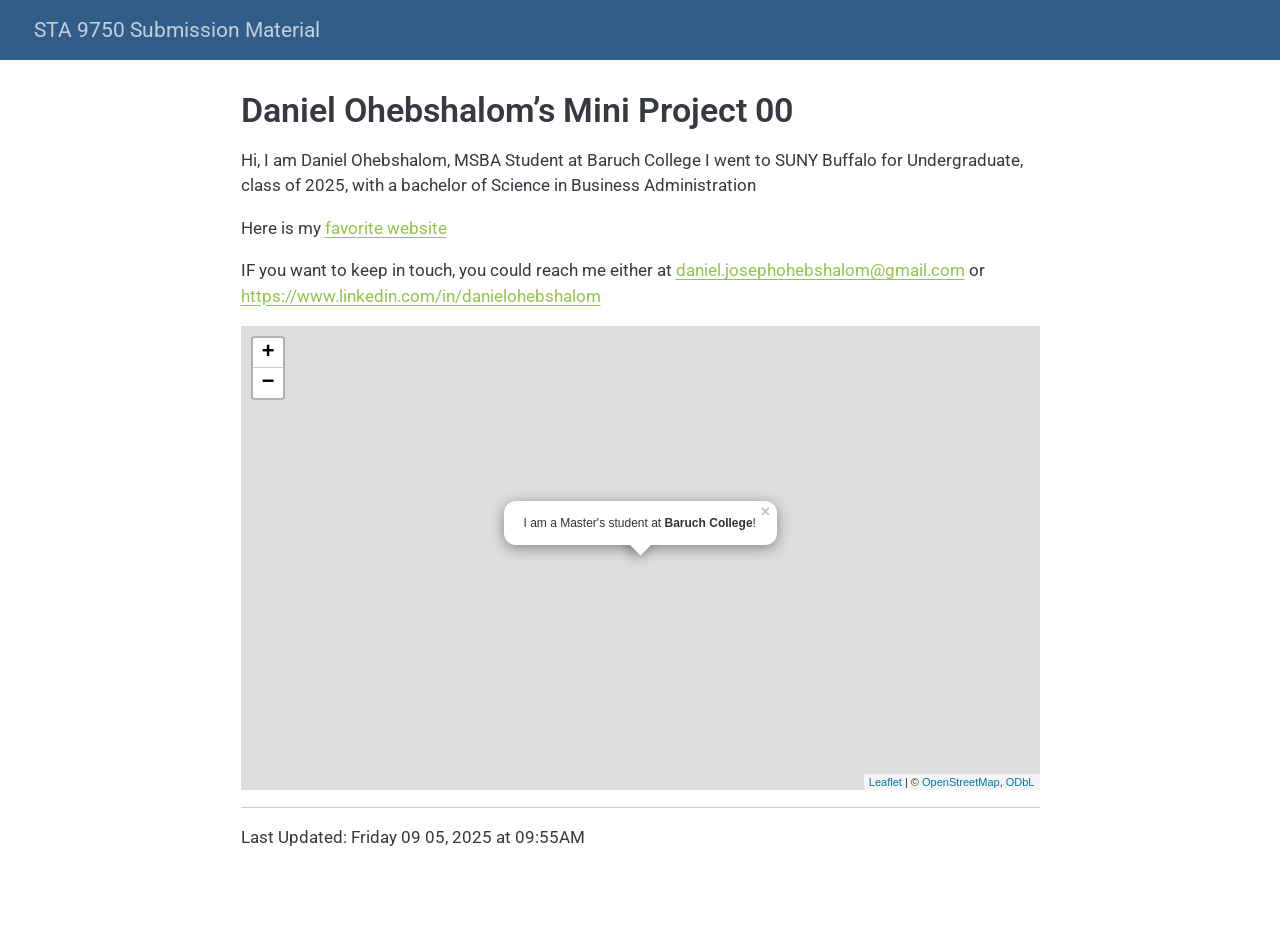
==== docs/index.html @ 5efff6d3 "website push" ====
<!DOCTYPE html>
<html xmlns="http://www.w3.org/1999/xhtml" lang="en" xml:lang="en"><head>

<meta charset="utf-8">
<meta name="generator" content="quarto-1.8.22">

<meta name="viewport" content="width=device-width, initial-scale=1.0, user-scalable=yes">


<title>Daniel Ohebshalom’s Mini Project 00 – STA 9750 Submission Material</title>
<style>
code{white-space: pre-wrap;}
span.smallcaps{font-variant: small-caps;}
div.columns{display: flex; gap: min(4vw, 1.5em);}
div.column{flex: auto; overflow-x: auto;}
div.hanging-indent{margin-left: 1.5em; text-indent: -1.5em;}
ul.task-list{list-style: none;}
ul.task-list li input[type="checkbox"] {
  width: 0.8em;
  margin: 0 0.8em 0.2em -1em; /* quarto-specific, see https://github.com/quarto-dev/quarto-cli/issues/4556 */ 
  vertical-align: middle;
}
</style>


<script src="site_libs/quarto-nav/quarto-nav.js"></script>
<script src="site_libs/quarto-nav/headroom.min.js"></script>
<script src="site_libs/clipboard/clipboard.min.js"></script>
<script src="site_libs/quarto-search/autocomplete.umd.js"></script>
<script src="site_libs/quarto-search/fuse.min.js"></script>
<script src="site_libs/quarto-search/quarto-search.js"></script>
<meta name="quarto:offset" content="./">
<script src="site_libs/quarto-html/quarto.js" type="module"></script>
<script src="site_libs/quarto-html/tabsets/tabsets.js" type="module"></script>
<script src="site_libs/quarto-html/axe/axe-check.js" type="module"></script>
<script src="site_libs/quarto-html/popper.min.js"></script>
<script src="site_libs/quarto-html/tippy.umd.min.js"></script>
<script src="site_libs/quarto-html/anchor.min.js"></script>
<link href="site_libs/quarto-html/tippy.css" rel="stylesheet">
<link href="site_libs/quarto-html/quarto-syntax-highlighting-cd7454b418030687c631a6a7286fbe16.css" rel="stylesheet" id="quarto-text-highlighting-styles">
<script src="site_libs/bootstrap/bootstrap.min.js"></script>
<link href="site_libs/bootstrap/bootstrap-icons.css" rel="stylesheet">
<link href="site_libs/bootstrap/bootstrap-339e78669bd22224b7cb5e9437fe940b.min.css" rel="stylesheet" append-hash="true" id="quarto-bootstrap" data-mode="light">
<script id="quarto-search-options" type="application/json">{
  "location": "navbar",
  "copy-button": false,
  "collapse-after": 3,
  "panel-placement": "end",
  "type": "overlay",
  "limit": 50,
  "keyboard-shortcut": [
    "f",
    "/",
    "s"
  ],
  "show-item-context": false,
  "language": {
    "search-no-results-text": "No results",
    "search-matching-documents-text": "matching documents",
    "search-copy-link-title": "Copy link to search",
    "search-hide-matches-text": "Hide additional matches",
    "search-more-match-text": "more match in this document",
    "search-more-matches-text": "more matches in this document",
    "search-clear-button-title": "Clear",
    "search-text-placeholder": "",
    "search-detached-cancel-button-title": "Cancel",
    "search-submit-button-title": "Submit",
    "search-label": "Search"
  }
}</script>
<link href="site_libs/htmltools-fill-0.5.8.1/fill.css" rel="stylesheet">
<script src="site_libs/htmlwidgets-1.6.4/htmlwidgets.js"></script>
<script src="site_libs/jquery-3.6.0/jquery-3.6.0.min.js"></script>
<link href="site_libs/leaflet-1.3.1/leaflet.css" rel="stylesheet">
<script src="site_libs/leaflet-1.3.1/leaflet.js"></script>
<link href="site_libs/leafletfix-1.0.0/leafletfix.css" rel="stylesheet">
<script src="site_libs/proj4-2.6.2/proj4.min.js"></script>
<script src="site_libs/Proj4Leaflet-1.0.1/proj4leaflet.js"></script>
<link href="site_libs/rstudio_leaflet-1.3.1/rstudio_leaflet.css" rel="stylesheet">
<script src="site_libs/leaflet-binding-2.2.2/leaflet.js"></script>


</head>

<body class="nav-fixed fullcontent quarto-light">

<div id="quarto-search-results"></div>
  <header id="quarto-header" class="headroom fixed-top">
    <nav class="navbar navbar-expand-lg " data-bs-theme="dark">
      <div class="navbar-container container-fluid">
      <div class="navbar-brand-container mx-auto">
    <a href="./index.html" class="navbar-brand navbar-brand-logo">
    </a>
    <a class="navbar-brand" href="./index.html">
    <span class="navbar-title">STA 9750 Submission Material</span>
    </a>
  </div>
        <div class="quarto-navbar-tools tools-end">
</div>
      </div> <!-- /container-fluid -->
    </nav>
</header>
<!-- content -->
<div id="quarto-content" class="quarto-container page-columns page-rows-contents page-layout-article page-navbar">
<!-- sidebar -->
<!-- margin-sidebar -->
    
<!-- main -->
<main class="content" id="quarto-document-content">

<header id="title-block-header" class="quarto-title-block default">
<div class="quarto-title">
<h1 class="title">Daniel Ohebshalom’s Mini Project 00</h1>
</div>



<div class="quarto-title-meta">

    
  
    
  </div>
  


</header>


<p>Hi, I am Daniel Ohebshalom, MSBA Student at Baruch College I went to SUNY Buffalo for Undergraduate, class of 2025, with a bachelor of Science in Business Administration</p>
<p>Here is my <a href="https://www.espn.com">favorite website</a></p>
<p>IF you want to keep in touch, you could reach me either at <a href="mailto:daniel.josephohebshalom@gmail.com" class="email">daniel.josephohebshalom@gmail.com</a> or <a href="https://www.linkedin.com/in/danielohebshalom" class="uri">https://www.linkedin.com/in/danielohebshalom</a></p>
<div class="cell">
<div class="cell-output-display">
<div class="leaflet html-widget html-fill-item" id="htmlwidget-faf50ca85774f07d835c" style="width:100%;height:464px;"></div>
<script type="application/json" data-for="htmlwidget-faf50ca85774f07d835c">{"x":{"options":{"crs":{"crsClass":"L.CRS.EPSG3857","code":null,"proj4def":null,"projectedBounds":null,"options":{}}},"calls":[{"method":"addTiles","args":["https://{s}.tile.openstreetmap.org/{z}/{x}/{y}.png",null,null,{"minZoom":0,"maxZoom":18,"tileSize":256,"subdomains":"abc","errorTileUrl":"","tms":false,"noWrap":false,"zoomOffset":0,"zoomReverse":false,"opacity":1,"zIndex":1,"detectRetina":false,"attribution":"&copy; <a href=\"https://openstreetmap.org/copyright/\">OpenStreetMap<\/a>,  <a href=\"https://opendatacommons.org/licenses/odbl/\">ODbL<\/a>"}]},{"method":"addPopups","args":[40.75028,-73.98333,"I am a Master's student at <b>Baruch College<\/b>!",null,null,{"maxWidth":300,"minWidth":50,"autoPan":true,"keepInView":false,"closeButton":true,"className":""}]}],"setView":[[40.75028,-73.98333],17,[]],"limits":{"lat":[40.75028,40.75028],"lng":[-73.98333,-73.98333]}},"evals":[],"jsHooks":[]}</script>
</div>
</div>
<hr>
<p>Last Updated: Friday 09 05, 2025 at 09:55AM</p>



</main> <!-- /main -->
<script id="quarto-html-after-body" type="application/javascript">
  window.document.addEventListener("DOMContentLoaded", function (event) {
    const icon = "";
    const anchorJS = new window.AnchorJS();
    anchorJS.options = {
      placement: 'right',
      icon: icon
    };
    anchorJS.add('.anchored');
    const isCodeAnnotation = (el) => {
      for (const clz of el.classList) {
        if (clz.startsWith('code-annotation-')) {                     
          return true;
        }
      }
      return false;
    }
    const onCopySuccess = function(e) {
      // button target
      const button = e.trigger;
      // don't keep focus
      button.blur();
      // flash "checked"
      button.classList.add('code-copy-button-checked');
      var currentTitle = button.getAttribute("title");
      button.setAttribute("title", "Copied!");
      let tooltip;
      if (window.bootstrap) {
        button.setAttribute("data-bs-toggle", "tooltip");
        button.setAttribute("data-bs-placement", "left");
        button.setAttribute("data-bs-title", "Copied!");
        tooltip = new bootstrap.Tooltip(button, 
          { trigger: "manual", 
            customClass: "code-copy-button-tooltip",
            offset: [0, -8]});
        tooltip.show();    
      }
      setTimeout(function() {
        if (tooltip) {
          tooltip.hide();
          button.removeAttribute("data-bs-title");
          button.removeAttribute("data-bs-toggle");
          button.removeAttribute("data-bs-placement");
        }
        button.setAttribute("title", currentTitle);
        button.classList.remove('code-copy-button-checked');
      }, 1000);
      // clear code selection
      e.clearSelection();
    }
    const getTextToCopy = function(trigger) {
        const codeEl = trigger.previousElementSibling.cloneNode(true);
        for (const childEl of codeEl.children) {
          if (isCodeAnnotation(childEl)) {
            childEl.remove();
          }
        }
        return codeEl.innerText;
    }
    const clipboard = new window.ClipboardJS('.code-copy-button:not([data-in-quarto-modal])', {
      text: getTextToCopy
    });
    clipboard.on('success', onCopySuccess);
    if (window.document.getElementById('quarto-embedded-source-code-modal')) {
      const clipboardModal = new window.ClipboardJS('.code-copy-button[data-in-quarto-modal]', {
        text: getTextToCopy,
        container: window.document.getElementById('quarto-embedded-source-code-modal')
      });
      clipboardModal.on('success', onCopySuccess);
    }
      var localhostRegex = new RegExp(/^(?:http|https):\/\/localhost\:?[0-9]*\//);
      var mailtoRegex = new RegExp(/^mailto:/);
        var filterRegex = new RegExp("https:\/\/oheb\.github\.io\/STA9750-2025-FALL\/");
      var isInternal = (href) => {
          return filterRegex.test(href) || localhostRegex.test(href) || mailtoRegex.test(href);
      }
      // Inspect non-navigation links and adorn them if external
     var links = window.document.querySelectorAll('a[href]:not(.nav-link):not(.navbar-brand):not(.toc-action):not(.sidebar-link):not(.sidebar-item-toggle):not(.pagination-link):not(.no-external):not([aria-hidden]):not(.dropdown-item):not(.quarto-navigation-tool):not(.about-link)');
      for (var i=0; i<links.length; i++) {
        const link = links[i];
        if (!isInternal(link.href)) {
          // undo the damage that might have been done by quarto-nav.js in the case of
          // links that we want to consider external
          if (link.dataset.originalHref !== undefined) {
            link.href = link.dataset.originalHref;
          }
        }
      }
    function tippyHover(el, contentFn, onTriggerFn, onUntriggerFn) {
      const config = {
        allowHTML: true,
        maxWidth: 500,
        delay: 100,
        arrow: false,
        appendTo: function(el) {
            return el.parentElement;
        },
        interactive: true,
        interactiveBorder: 10,
        theme: 'quarto',
        placement: 'bottom-start',
      };
      if (contentFn) {
        config.content = contentFn;
      }
      if (onTriggerFn) {
        config.onTrigger = onTriggerFn;
      }
      if (onUntriggerFn) {
        config.onUntrigger = onUntriggerFn;
      }
      window.tippy(el, config); 
    }
    const noterefs = window.document.querySelectorAll('a[role="doc-noteref"]');
    for (var i=0; i<noterefs.length; i++) {
      const ref = noterefs[i];
      tippyHover(ref, function() {
        // use id or data attribute instead here
        let href = ref.getAttribute('data-footnote-href') || ref.getAttribute('href');
        try { href = new URL(href).hash; } catch {}
        const id = href.replace(/^#\/?/, "");
        const note = window.document.getElementById(id);
        if (note) {
          return note.innerHTML;
        } else {
          return "";
        }
      });
    }
    const xrefs = window.document.querySelectorAll('a.quarto-xref');
    const processXRef = (id, note) => {
      // Strip column container classes
      const stripColumnClz = (el) => {
        el.classList.remove("page-full", "page-columns");
        if (el.children) {
          for (const child of el.children) {
            stripColumnClz(child);
          }
        }
      }
      stripColumnClz(note)
      if (id === null || id.startsWith('sec-')) {
        // Special case sections, only their first couple elements
        const container = document.createElement("div");
        if (note.children && note.children.length > 2) {
          container.appendChild(note.children[0].cloneNode(true));
          for (let i = 1; i < note.children.length; i++) {
            const child = note.children[i];
            if (child.tagName === "P" && child.innerText === "") {
              continue;
            } else {
              container.appendChild(child.cloneNode(true));
              break;
            }
          }
          if (window.Quarto?.typesetMath) {
            window.Quarto.typesetMath(container);
          }
          return container.innerHTML
        } else {
          if (window.Quarto?.typesetMath) {
            window.Quarto.typesetMath(note);
          }
          return note.innerHTML;
        }
      } else {
        // Remove any anchor links if they are present
        const anchorLink = note.querySelector('a.anchorjs-link');
        if (anchorLink) {
          anchorLink.remove();
        }
        if (window.Quarto?.typesetMath) {
          window.Quarto.typesetMath(note);
        }
        if (note.classList.contains("callout")) {
          return note.outerHTML;
        } else {
          return note.innerHTML;
        }
      }
    }
    for (var i=0; i<xrefs.length; i++) {
      const xref = xrefs[i];
      tippyHover(xref, undefined, function(instance) {
        instance.disable();
        let url = xref.getAttribute('href');
        let hash = undefined; 
        if (url.startsWith('#')) {
          hash = url;
        } else {
          try { hash = new URL(url).hash; } catch {}
        }
        if (hash) {
          const id = hash.replace(/^#\/?/, "");
          const note = window.document.getElementById(id);
          if (note !== null) {
            try {
              const html = processXRef(id, note.cloneNode(true));
              instance.setContent(html);
            } finally {
              instance.enable();
              instance.show();
            }
          } else {
            // See if we can fetch this
            fetch(url.split('#')[0])
            .then(res => res.text())
            .then(html => {
              const parser = new DOMParser();
              const htmlDoc = parser.parseFromString(html, "text/html");
              const note = htmlDoc.getElementById(id);
              if (note !== null) {
                const html = processXRef(id, note);
                instance.setContent(html);
              } 
            }).finally(() => {
              instance.enable();
              instance.show();
            });
          }
        } else {
          // See if we can fetch a full url (with no hash to target)
          // This is a special case and we should probably do some content thinning / targeting
          fetch(url)
          .then(res => res.text())
          .then(html => {
            const parser = new DOMParser();
            const htmlDoc = parser.parseFromString(html, "text/html");
            const note = htmlDoc.querySelector('main.content');
            if (note !== null) {
              // This should only happen for chapter cross references
              // (since there is no id in the URL)
              // remove the first header
              if (note.children.length > 0 && note.children[0].tagName === "HEADER") {
                note.children[0].remove();
              }
              const html = processXRef(null, note);
              instance.setContent(html);
            } 
          }).finally(() => {
            instance.enable();
            instance.show();
          });
        }
      }, function(instance) {
      });
    }
        let selectedAnnoteEl;
        const selectorForAnnotation = ( cell, annotation) => {
          let cellAttr = 'data-code-cell="' + cell + '"';
          let lineAttr = 'data-code-annotation="' +  annotation + '"';
          const selector = 'span[' + cellAttr + '][' + lineAttr + ']';
          return selector;
        }
        const selectCodeLines = (annoteEl) => {
          const doc = window.document;
          const targetCell = annoteEl.getAttribute("data-target-cell");
          const targetAnnotation = annoteEl.getAttribute("data-target-annotation");
          const annoteSpan = window.document.querySelector(selectorForAnnotation(targetCell, targetAnnotation));
          const lines = annoteSpan.getAttribute("data-code-lines").split(",");
          const lineIds = lines.map((line) => {
            return targetCell + "-" + line;
          })
          let top = null;
          let height = null;
          let parent = null;
          if (lineIds.length > 0) {
              //compute the position of the single el (top and bottom and make a div)
              const el = window.document.getElementById(lineIds[0]);
              top = el.offsetTop;
              height = el.offsetHeight;
              parent = el.parentElement.parentElement;
            if (lineIds.length > 1) {
              const lastEl = window.document.getElementById(lineIds[lineIds.length - 1]);
              const bottom = lastEl.offsetTop + lastEl.offsetHeight;
              height = bottom - top;
            }
            if (top !== null && height !== null && parent !== null) {
              // cook up a div (if necessary) and position it 
              let div = window.document.getElementById("code-annotation-line-highlight");
              if (div === null) {
                div = window.document.createElement("div");
                div.setAttribute("id", "code-annotation-line-highlight");
                div.style.position = 'absolute';
                parent.appendChild(div);
              }
              div.style.top = top - 2 + "px";
              div.style.height = height + 4 + "px";
              div.style.left = 0;
              let gutterDiv = window.document.getElementById("code-annotation-line-highlight-gutter");
              if (gutterDiv === null) {
                gutterDiv = window.document.createElement("div");
                gutterDiv.setAttribute("id", "code-annotation-line-highlight-gutter");
                gutterDiv.style.position = 'absolute';
                const codeCell = window.document.getElementById(targetCell);
                const gutter = codeCell.querySelector('.code-annotation-gutter');
                gutter.appendChild(gutterDiv);
              }
              gutterDiv.style.top = top - 2 + "px";
              gutterDiv.style.height = height + 4 + "px";
            }
            selectedAnnoteEl = annoteEl;
          }
        };
        const unselectCodeLines = () => {
          const elementsIds = ["code-annotation-line-highlight", "code-annotation-line-highlight-gutter"];
          elementsIds.forEach((elId) => {
            const div = window.document.getElementById(elId);
            if (div) {
              div.remove();
            }
          });
          selectedAnnoteEl = undefined;
        };
          // Handle positioning of the toggle
      window.addEventListener(
        "resize",
        throttle(() => {
          elRect = undefined;
          if (selectedAnnoteEl) {
            selectCodeLines(selectedAnnoteEl);
          }
        }, 10)
      );
      function throttle(fn, ms) {
      let throttle = false;
      let timer;
        return (...args) => {
          if(!throttle) { // first call gets through
              fn.apply(this, args);
              throttle = true;
          } else { // all the others get throttled
              if(timer) clearTimeout(timer); // cancel #2
              timer = setTimeout(() => {
                fn.apply(this, args);
                timer = throttle = false;
              }, ms);
          }
        };
      }
        // Attach click handler to the DT
        const annoteDls = window.document.querySelectorAll('dt[data-target-cell]');
        for (const annoteDlNode of annoteDls) {
          annoteDlNode.addEventListener('click', (event) => {
            const clickedEl = event.target;
            if (clickedEl !== selectedAnnoteEl) {
              unselectCodeLines();
              const activeEl = window.document.querySelector('dt[data-target-cell].code-annotation-active');
              if (activeEl) {
                activeEl.classList.remove('code-annotation-active');
              }
              selectCodeLines(clickedEl);
              clickedEl.classList.add('code-annotation-active');
            } else {
              // Unselect the line
              unselectCodeLines();
              clickedEl.classList.remove('code-annotation-active');
            }
          });
        }
    const findCites = (el) => {
      const parentEl = el.parentElement;
      if (parentEl) {
        const cites = parentEl.dataset.cites;
        if (cites) {
          return {
            el,
            cites: cites.split(' ')
          };
        } else {
          return findCites(el.parentElement)
        }
      } else {
        return undefined;
      }
    };
    var bibliorefs = window.document.querySelectorAll('a[role="doc-biblioref"]');
    for (var i=0; i<bibliorefs.length; i++) {
      const ref = bibliorefs[i];
      const citeInfo = findCites(ref);
      if (citeInfo) {
        tippyHover(citeInfo.el, function() {
          var popup = window.document.createElement('div');
          citeInfo.cites.forEach(function(cite) {
            var citeDiv = window.document.createElement('div');
            citeDiv.classList.add('hanging-indent');
            citeDiv.classList.add('csl-entry');
            var biblioDiv = window.document.getElementById('ref-' + cite);
            if (biblioDiv) {
              citeDiv.innerHTML = biblioDiv.innerHTML;
            }
            popup.appendChild(citeDiv);
          });
          return popup.innerHTML;
        });
      }
    }
  });
  </script>
</div> <!-- /content -->




</body></html>
---- docs/site_libs/quarto-html/tippy.css ----
.tippy-box[data-animation=fade][data-state=hidden]{opacity:0}[data-tippy-root]{max-width:calc(100vw - 10px)}.tippy-box{position:relative;background-color:#333;color:#fff;border-radius:4px;font-size:14px;line-height:1.4;white-space:normal;outline:0;transition-property:transform,visibility,opacity}.tippy-box[data-placement^=top]>.tippy-arrow{bottom:0}.tippy-box[data-placement^=top]>.tippy-arrow:before{bottom:-7px;left:0;border-width:8px 8px 0;border-top-color:initial;transform-origin:center top}.tippy-box[data-placement^=bottom]>.tippy-arrow{top:0}.tippy-box[data-placement^=bottom]>.tippy-arrow:before{top:-7px;left:0;border-width:0 8px 8px;border-bottom-color:initial;transform-origin:center bottom}.tippy-box[data-placement^=left]>.tippy-arrow{right:0}.tippy-box[data-placement^=left]>.tippy-arrow:before{border-width:8px 0 8px 8px;border-left-color:initial;right:-7px;transform-origin:center left}.tippy-box[data-placement^=right]>.tippy-arrow{left:0}.tippy-box[data-placement^=right]>.tippy-arrow:before{left:-7px;border-width:8px 8px 8px 0;border-right-color:initial;transform-origin:center right}.tippy-box[data-inertia][data-state=visible]{transition-timing-function:cubic-bezier(.54,1.5,.38,1.11)}.tippy-arrow{width:16px;height:16px;color:#333}.tippy-arrow:before{content:"";position:absolute;border-color:transparent;border-style:solid}.tippy-content{position:relative;padding:5px 9px;z-index:1}
---- docs/site_libs/quarto-html/quarto-syntax-highlighting-cd7454b418030687c631a6a7286fbe16.css ----
/* quarto syntax highlight colors */
:root {
  --quarto-hl-ot-color: #003B4F;
  --quarto-hl-at-color: #657422;
  --quarto-hl-ss-color: #20794D;
  --quarto-hl-an-color: #5E5E5E;
  --quarto-hl-fu-color: #4758AB;
  --quarto-hl-st-color: #20794D;
  --quarto-hl-cf-color: #003B4F;
  --quarto-hl-op-color: #5E5E5E;
  --quarto-hl-er-color: #AD0000;
  --quarto-hl-bn-color: #AD0000;
  --quarto-hl-al-color: #AD0000;
  --quarto-hl-va-color: #111111;
  --quarto-hl-bu-color: inherit;
  --quarto-hl-ex-color: inherit;
  --quarto-hl-pp-color: #AD0000;
  --quarto-hl-in-color: #5E5E5E;
  --quarto-hl-vs-color: #20794D;
  --quarto-hl-wa-color: #5E5E5E;
  --quarto-hl-do-color: #5E5E5E;
  --quarto-hl-im-color: #00769E;
  --quarto-hl-ch-color: #20794D;
  --quarto-hl-dt-color: #AD0000;
  --quarto-hl-fl-color: #AD0000;
  --quarto-hl-co-color: #5E5E5E;
  --quarto-hl-cv-color: #5E5E5E;
  --quarto-hl-cn-color: #8f5902;
  --quarto-hl-sc-color: #5E5E5E;
  --quarto-hl-dv-color: #AD0000;
  --quarto-hl-kw-color: #003B4F;
}

/* other quarto variables */
:root {
  --quarto-font-monospace: SFMono-Regular, Menlo, Monaco, Consolas, "Liberation Mono", "Courier New", monospace;
}

/* syntax highlight based on Pandoc's rules */
pre > code.sourceCode > span {
  color: #003B4F;
}

code.sourceCode > span {
  color: #003B4F;
}

div.sourceCode,
div.sourceCode pre.sourceCode {
  color: #003B4F;
}

/* Normal */
code span {
  color: #003B4F;
}

/* Alert */
code span.al {
  color: #AD0000;
  font-style: inherit;
}

/* Annotation */
code span.an {
  color: #5E5E5E;
  font-style: inherit;
}

/* Attribute */
code span.at {
  color: #657422;
  font-style: inherit;
}

/* BaseN */
code span.bn {
  color: #AD0000;
  font-style: inherit;
}

/* BuiltIn */
code span.bu {
  font-style: inherit;
}

/* ControlFlow */
code span.cf {
  color: #003B4F;
  font-weight: bold;
  font-style: inherit;
}

/* Char */
code span.ch {
  color: #20794D;
  font-style: inherit;
}

/* Constant */
code span.cn {
  color: #8f5902;
  font-style: inherit;
}

/* Comment */
code span.co {
  color: #5E5E5E;
  font-style: inherit;
}

/* CommentVar */
code span.cv {
  color: #5E5E5E;
  font-style: italic;
}

/* Documentation */
code span.do {
  color: #5E5E5E;
  font-style: italic;
}

/* DataType */
code span.dt {
  color: #AD0000;
  font-style: inherit;
}

/* DecVal */
code span.dv {
  color: #AD0000;
  font-style: inherit;
}

/* Error */
code span.er {
  color: #AD0000;
  font-style: inherit;
}

/* Extension */
code span.ex {
  font-style: inherit;
}

/* Float */
code span.fl {
  color: #AD0000;
  font-style: inherit;
}

/* Function */
code span.fu {
  color: #4758AB;
  font-style: inherit;
}

/* Import */
code span.im {
  color: #00769E;
  font-style: inherit;
}

/* Information */
code span.in {
  color: #5E5E5E;
  font-style: inherit;
}

/* Keyword */
code span.kw {
  color: #003B4F;
  font-weight: bold;
  font-style: inherit;
}

/* Operator */
code span.op {
  color: #5E5E5E;
  font-style: inherit;
}

/* Other */
code span.ot {
  color: #003B4F;
  font-style: inherit;
}

/* Preprocessor */
code span.pp {
  color: #AD0000;
  font-style: inherit;
}

/* SpecialChar */
code span.sc {
  color: #5E5E5E;
  font-style: inherit;
}

/* SpecialString */
code span.ss {
  color: #20794D;
  font-style: inherit;
}

/* String */
code span.st {
  color: #20794D;
  font-style: inherit;
}

/* Variable */
code span.va {
  color: #111111;
  font-style: inherit;
}

/* VerbatimString */
code span.vs {
  color: #20794D;
  font-style: inherit;
}

/* Warning */
code span.wa {
  color: #5E5E5E;
  font-style: italic;
}

.prevent-inlining {
  content: "</";
}

/*# sourceMappingURL=cc7404ab61391eed0f58b5c97bfcf92b.css.map */
---- docs/site_libs/htmltools-fill-0.5.8.1/fill.css ----
@layer htmltools {
  .html-fill-container {
    display: flex;
    flex-direction: column;
    /* Prevent the container from expanding vertically or horizontally beyond its
    parent's constraints. */
    min-height: 0;
    min-width: 0;
  }
  .html-fill-container > .html-fill-item {
    /* Fill items can grow and shrink freely within
    available vertical space in fillable container */
    flex: 1 1 auto;
    min-height: 0;
    min-width: 0;
  }
  .html-fill-container > :not(.html-fill-item) {
    /* Prevent shrinking or growing of non-fill items */
    flex: 0 0 auto;
  }
}
---- docs/site_libs/leafletfix-1.0.0/leafletfix.css ----
/* Work around CSS properties introduced on img by bootstrap */
img.leaflet-tile {
  padding: 0;
  margin: 0;
  border-radius: 0;
  border: none;
}
.leaflet .info {
  padding: 6px 8px;
  font: 14px/16px Arial, Helvetica, sans-serif;
  background: white;
  background: rgba(255,255,255,0.8);
  box-shadow: 0 0 15px rgba(0,0,0,0.2);
  border-radius: 5px;
}
.leaflet .legend {
  line-height: 18px;
  color: #555;
}
.leaflet .legend svg text {
  fill: #555;
}
.leaflet .legend svg line {
  stroke: #555;
}
.leaflet .legend i {
  width: 18px;
  height: 18px;
  margin-right: 4px;
  opacity: 0.7;
  display: inline-block;
  vertical-align: top;
  /*For IE 7*/
  zoom: 1;
  *display: inline;
}
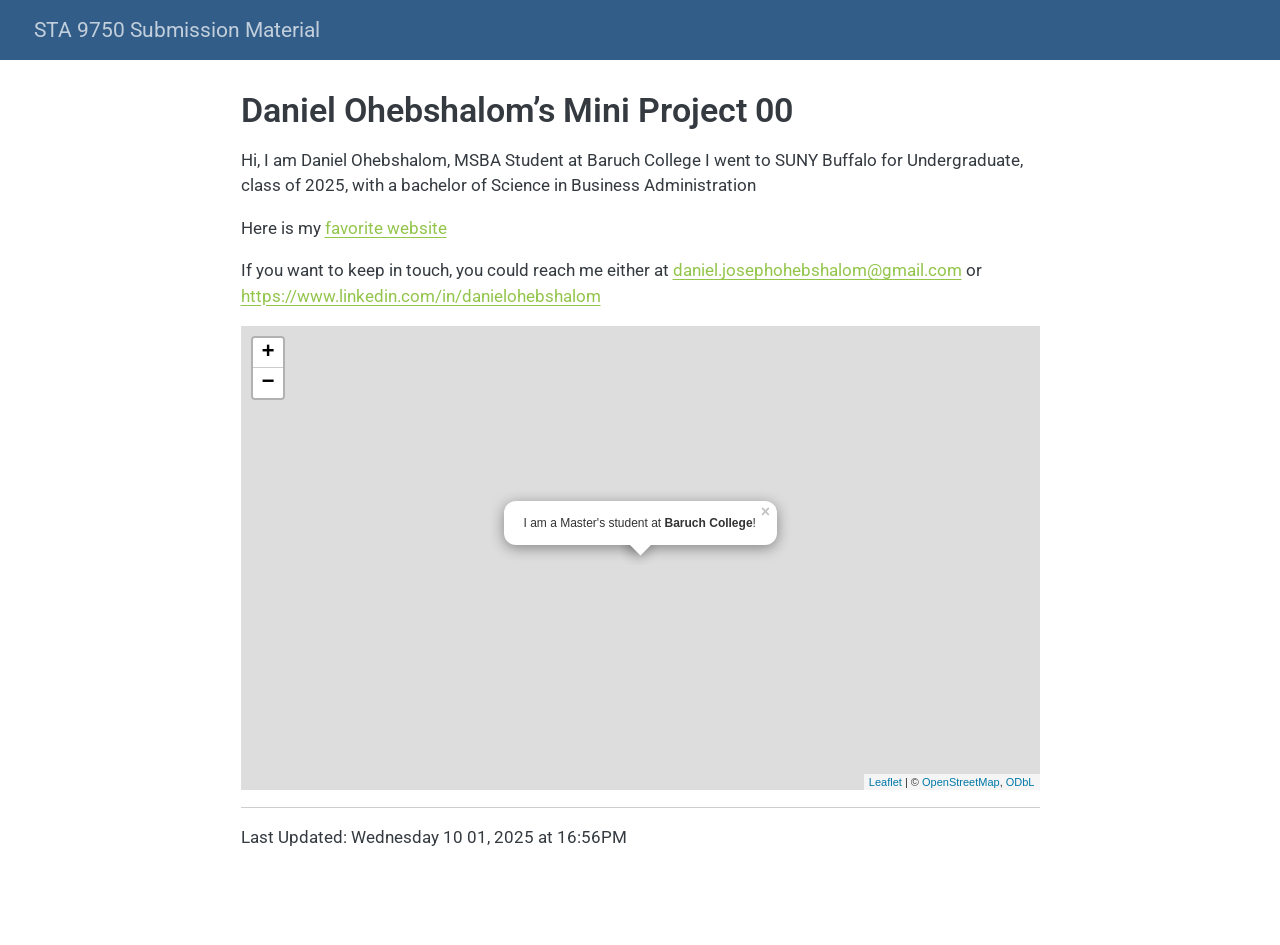
==== commit 0a948329: "docs upload MP01" ====
--- a/docs/index.html
+++ b/docs/index.html
@@ -129,15 +129,15 @@
 
 <p>Hi, I am Daniel Ohebshalom, MSBA Student at Baruch College I went to SUNY Buffalo for Undergraduate, class of 2025, with a bachelor of Science in Business Administration</p>
 <p>Here is my <a href="https://www.espn.com">favorite website</a></p>
-<p>IF you want to keep in touch, you could reach me either at <a href="mailto:daniel.josephohebshalom@gmail.com" class="email">daniel.josephohebshalom@gmail.com</a> or <a href="https://www.linkedin.com/in/danielohebshalom" class="uri">https://www.linkedin.com/in/danielohebshalom</a></p>
+<p>If you want to keep in touch, you could reach me either at <a href="mailto:daniel.josephohebshalom@gmail.com" class="email">daniel.josephohebshalom@gmail.com</a> or <a href="https://www.linkedin.com/in/danielohebshalom" class="uri">https://www.linkedin.com/in/danielohebshalom</a></p>
 <div class="cell">
 <div class="cell-output-display">
-<div class="leaflet html-widget html-fill-item" id="htmlwidget-faf50ca85774f07d835c" style="width:100%;height:464px;"></div>
-<script type="application/json" data-for="htmlwidget-faf50ca85774f07d835c">{"x":{"options":{"crs":{"crsClass":"L.CRS.EPSG3857","code":null,"proj4def":null,"projectedBounds":null,"options":{}}},"calls":[{"method":"addTiles","args":["https://{s}.tile.openstreetmap.org/{z}/{x}/{y}.png",null,null,{"minZoom":0,"maxZoom":18,"tileSize":256,"subdomains":"abc","errorTileUrl":"","tms":false,"noWrap":false,"zoomOffset":0,"zoomReverse":false,"opacity":1,"zIndex":1,"detectRetina":false,"attribution":"&copy; <a href=\"https://openstreetmap.org/copyright/\">OpenStreetMap<\/a>,  <a href=\"https://opendatacommons.org/licenses/odbl/\">ODbL<\/a>"}]},{"method":"addPopups","args":[40.75028,-73.98333,"I am a Master's student at <b>Baruch College<\/b>!",null,null,{"maxWidth":300,"minWidth":50,"autoPan":true,"keepInView":false,"closeButton":true,"className":""}]}],"setView":[[40.75028,-73.98333],17,[]],"limits":{"lat":[40.75028,40.75028],"lng":[-73.98333,-73.98333]}},"evals":[],"jsHooks":[]}</script>
+<div class="leaflet html-widget html-fill-item" id="htmlwidget-6360e43571dd08c0cca4" style="width:100%;height:464px;"></div>
+<script type="application/json" data-for="htmlwidget-6360e43571dd08c0cca4">{"x":{"options":{"crs":{"crsClass":"L.CRS.EPSG3857","code":null,"proj4def":null,"projectedBounds":null,"options":{}}},"calls":[{"method":"addTiles","args":["https://{s}.tile.openstreetmap.org/{z}/{x}/{y}.png",null,null,{"minZoom":0,"maxZoom":18,"tileSize":256,"subdomains":"abc","errorTileUrl":"","tms":false,"noWrap":false,"zoomOffset":0,"zoomReverse":false,"opacity":1,"zIndex":1,"detectRetina":false,"attribution":"&copy; <a href=\"https://openstreetmap.org/copyright/\">OpenStreetMap<\/a>,  <a href=\"https://opendatacommons.org/licenses/odbl/\">ODbL<\/a>"}]},{"method":"addPopups","args":[40.75028,-73.98333,"I am a Master's student at <b>Baruch College<\/b>!",null,null,{"maxWidth":300,"minWidth":50,"autoPan":true,"keepInView":false,"closeButton":true,"className":""}]}],"setView":[[40.75028,-73.98333],17,[]],"limits":{"lat":[40.75028,40.75028],"lng":[-73.98333,-73.98333]}},"evals":[],"jsHooks":[]}</script>
 </div>
 </div>
 <hr>
-<p>Last Updated: Friday 09 05, 2025 at 09:55AM</p>
+<p>Last Updated: Wednesday 10 01, 2025 at 16:56PM</p>
 
 
 
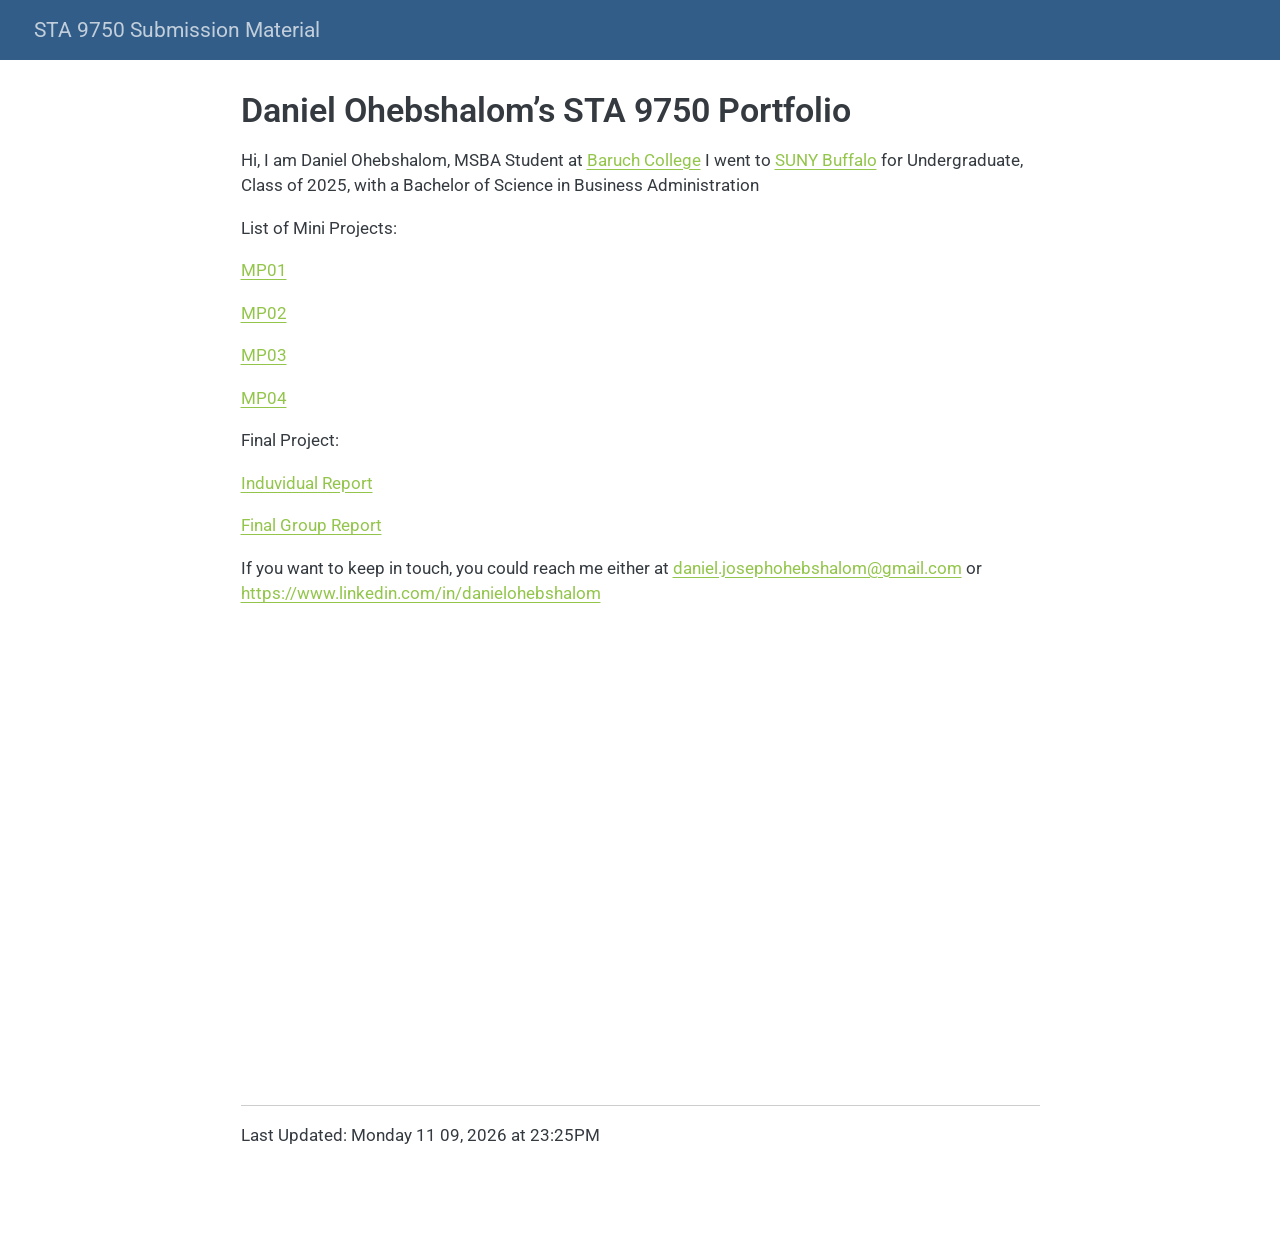
==== commit 416afbbe: "Site_update" ====
--- a/docs/index.html
+++ b/docs/index.html
@@ -7,7 +7,7 @@
 <meta name="viewport" content="width=device-width, initial-scale=1.0, user-scalable=yes">
 
 
-<title>Daniel Ohebshalom’s Mini Project 00 – STA 9750 Submission Material</title>
+<title>Daniel Ohebshalom’s STA 9750 Portfolio – STA 9750 Submission Material</title>
 <style>
 code{white-space: pre-wrap;}
 span.smallcaps{font-variant: small-caps;}
@@ -68,7 +68,7 @@
     "search-label": "Search"
   }
 }</script>
-<link href="site_libs/htmltools-fill-0.5.8.1/fill.css" rel="stylesheet">
+<link href="site_libs/htmltools-fill-0.5.9/fill.css" rel="stylesheet">
 <script src="site_libs/htmlwidgets-1.6.4/htmlwidgets.js"></script>
 <script src="site_libs/jquery-3.6.0/jquery-3.6.0.min.js"></script>
 <link href="site_libs/leaflet-1.3.1/leaflet.css" rel="stylesheet">
@@ -77,7 +77,7 @@
 <script src="site_libs/proj4-2.6.2/proj4.min.js"></script>
 <script src="site_libs/Proj4Leaflet-1.0.1/proj4leaflet.js"></script>
 <link href="site_libs/rstudio_leaflet-1.3.1/rstudio_leaflet.css" rel="stylesheet">
-<script src="site_libs/leaflet-binding-2.2.2/leaflet.js"></script>
+<script src="site_libs/leaflet-binding-2.2.3/leaflet.js"></script>
 
 
 </head>
@@ -110,7 +110,7 @@
 
 <header id="title-block-header" class="quarto-title-block default">
 <div class="quarto-title">
-<h1 class="title">Daniel Ohebshalom’s Mini Project 00</h1>
+<h1 class="title">Daniel Ohebshalom’s STA 9750 Portfolio</h1>
 </div>
 
 
@@ -127,17 +127,24 @@
 </header>
 
 
-<p>Hi, I am Daniel Ohebshalom, MSBA Student at Baruch College I went to SUNY Buffalo for Undergraduate, class of 2025, with a bachelor of Science in Business Administration</p>
-<p>Here is my <a href="https://www.espn.com">favorite website</a></p>
+<p>Hi, I am Daniel Ohebshalom, MSBA Student at <a href="Baruch.cuny.edu">Baruch College</a> I went to <a href="buffalo.edu">SUNY Buffalo</a> for Undergraduate, Class of 2025, with a Bachelor of Science in Business Administration</p>
+<p>List of Mini Projects:</p>
+<p><a href="https://oheb.github.io/STA9750-2025-FALL/mp01.html">MP01</a></p>
+<p><a href="https://oheb.github.io/STA9750-2025-FALL/mp02.html">MP02</a></p>
+<p><a href="https://oheb.github.io/STA9750-2025-FALL/mp03.html">MP03</a></p>
+<p><a href="https://oheb.github.io/STA9750-2025-FALL/mp04.html">MP04</a></p>
+<p>Final Project:</p>
+<p><a href="https://oheb.github.io/STA9750-2025-FALL/Individual_Report.html">Induvidual Report</a></p>
+<p><a href="https://oheb.github.io/STA9750-2025-FALL/Final_Group_Report.html">Final Group Report</a></p>
 <p>If you want to keep in touch, you could reach me either at <a href="mailto:daniel.josephohebshalom@gmail.com" class="email">daniel.josephohebshalom@gmail.com</a> or <a href="https://www.linkedin.com/in/danielohebshalom" class="uri">https://www.linkedin.com/in/danielohebshalom</a></p>
 <div class="cell">
 <div class="cell-output-display">
-<div class="leaflet html-widget html-fill-item" id="htmlwidget-6360e43571dd08c0cca4" style="width:100%;height:464px;"></div>
-<script type="application/json" data-for="htmlwidget-6360e43571dd08c0cca4">{"x":{"options":{"crs":{"crsClass":"L.CRS.EPSG3857","code":null,"proj4def":null,"projectedBounds":null,"options":{}}},"calls":[{"method":"addTiles","args":["https://{s}.tile.openstreetmap.org/{z}/{x}/{y}.png",null,null,{"minZoom":0,"maxZoom":18,"tileSize":256,"subdomains":"abc","errorTileUrl":"","tms":false,"noWrap":false,"zoomOffset":0,"zoomReverse":false,"opacity":1,"zIndex":1,"detectRetina":false,"attribution":"&copy; <a href=\"https://openstreetmap.org/copyright/\">OpenStreetMap<\/a>,  <a href=\"https://opendatacommons.org/licenses/odbl/\">ODbL<\/a>"}]},{"method":"addPopups","args":[40.75028,-73.98333,"I am a Master's student at <b>Baruch College<\/b>!",null,null,{"maxWidth":300,"minWidth":50,"autoPan":true,"keepInView":false,"closeButton":true,"className":""}]}],"setView":[[40.75028,-73.98333],17,[]],"limits":{"lat":[40.75028,40.75028],"lng":[-73.98333,-73.98333]}},"evals":[],"jsHooks":[]}</script>
+<div class="leaflet html-widget html-fill-item" id="htmlwidget-429719983b361ad65d79" style="width:100%;height:464px;"></div>
+<script type="application/json" data-for="htmlwidget-429719983b361ad65d79">{"x":{"options":{"crs":{"crsClass":"L.CRS.EPSG3857","code":null,"proj4def":null,"projectedBounds":null,"options":{}}},"calls":[{"method":"addTiles","args":["https://{s}.tile.openstreetmap.org/{z}/{x}/{y}.png",null,null,{"minZoom":0,"maxZoom":18,"tileSize":256,"subdomains":"abc","errorTileUrl":"","tms":false,"noWrap":false,"zoomOffset":0,"zoomReverse":false,"opacity":1,"zIndex":1,"detectRetina":false,"attribution":"&copy; <a href=\"https://openstreetmap.org/copyright/\">OpenStreetMap<\/a>,  <a href=\"https://opendatacommons.org/licenses/odbl/\">ODbL<\/a>"}]},{"method":"addPopups","args":[40.75028,-73.98333,"I am a Master's student at <b>Baruch College<\/b>!",null,null,{"maxWidth":300,"minWidth":50,"autoPan":true,"keepInView":false,"closeButton":true,"className":""}]}],"setView":[[40.75028,-73.98333],17,[]],"limits":{"lat":[40.75028,40.75028],"lng":[-73.98333,-73.98333]}},"evals":[],"jsHooks":[]}</script>
 </div>
 </div>
 <hr>
-<p>Last Updated: Wednesday 10 01, 2025 at 16:56PM</p>
+<p>Last Updated: Monday 11 09, 2026 at 23:25PM</p>
 
 
 
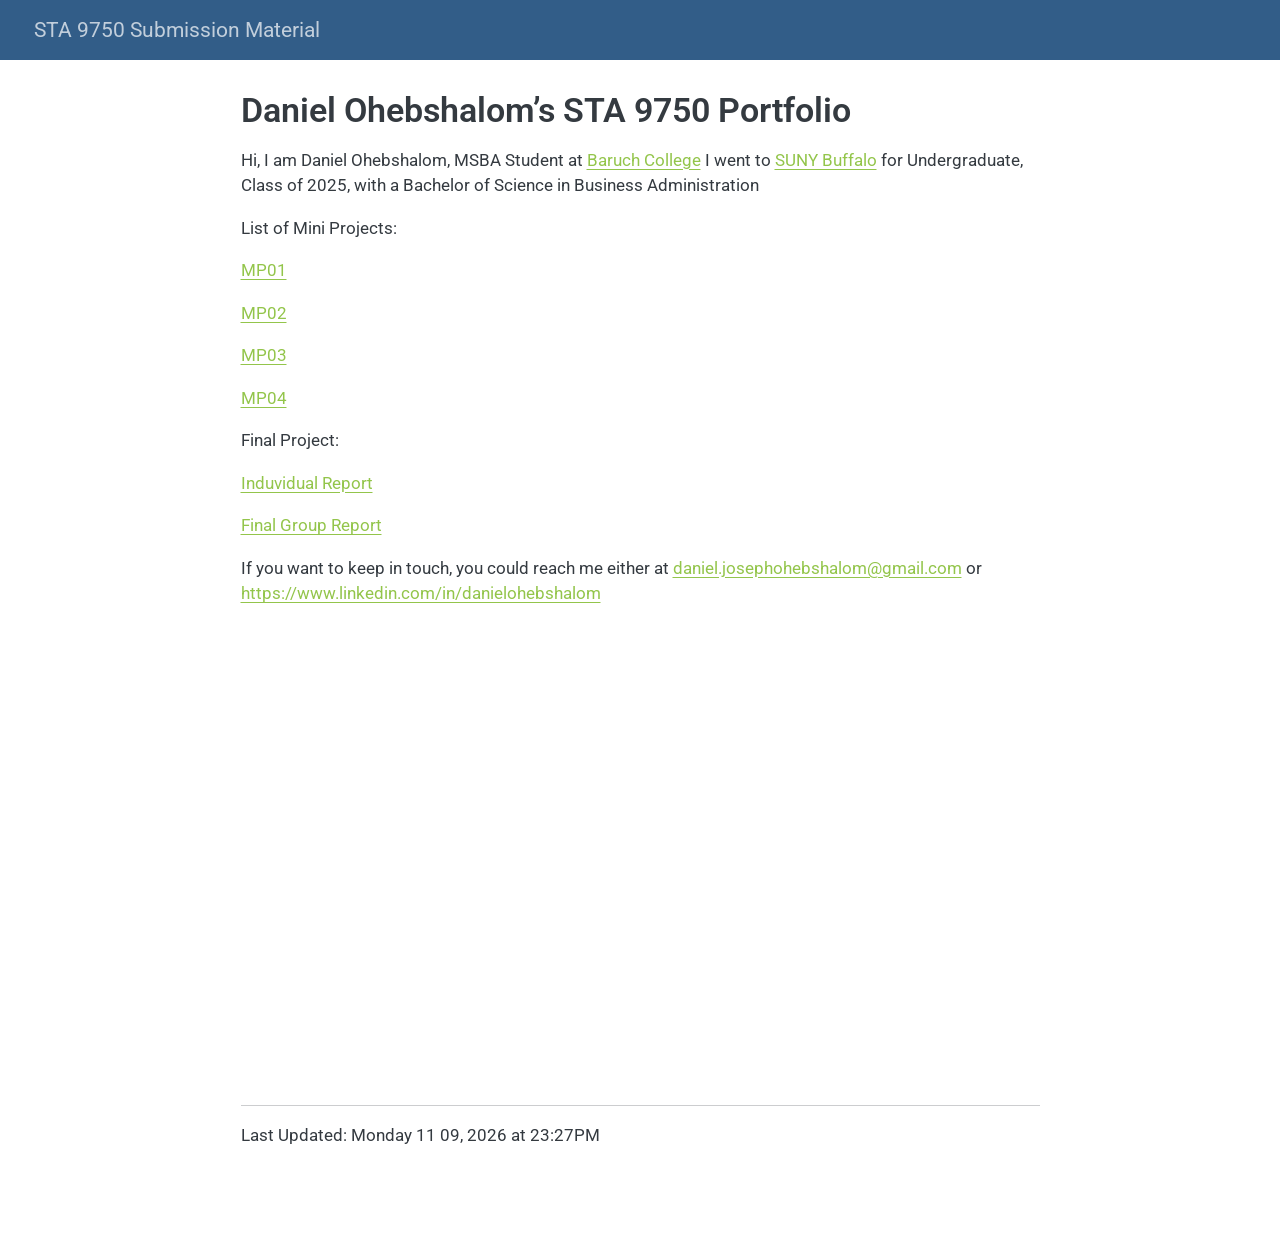
==== commit fc858f1c: "Site frontend" ====
--- a/docs/index.html
+++ b/docs/index.html
@@ -139,12 +139,12 @@
 <p>If you want to keep in touch, you could reach me either at <a href="mailto:daniel.josephohebshalom@gmail.com" class="email">daniel.josephohebshalom@gmail.com</a> or <a href="https://www.linkedin.com/in/danielohebshalom" class="uri">https://www.linkedin.com/in/danielohebshalom</a></p>
 <div class="cell">
 <div class="cell-output-display">
-<div class="leaflet html-widget html-fill-item" id="htmlwidget-429719983b361ad65d79" style="width:100%;height:464px;"></div>
-<script type="application/json" data-for="htmlwidget-429719983b361ad65d79">{"x":{"options":{"crs":{"crsClass":"L.CRS.EPSG3857","code":null,"proj4def":null,"projectedBounds":null,"options":{}}},"calls":[{"method":"addTiles","args":["https://{s}.tile.openstreetmap.org/{z}/{x}/{y}.png",null,null,{"minZoom":0,"maxZoom":18,"tileSize":256,"subdomains":"abc","errorTileUrl":"","tms":false,"noWrap":false,"zoomOffset":0,"zoomReverse":false,"opacity":1,"zIndex":1,"detectRetina":false,"attribution":"&copy; <a href=\"https://openstreetmap.org/copyright/\">OpenStreetMap<\/a>,  <a href=\"https://opendatacommons.org/licenses/odbl/\">ODbL<\/a>"}]},{"method":"addPopups","args":[40.75028,-73.98333,"I am a Master's student at <b>Baruch College<\/b>!",null,null,{"maxWidth":300,"minWidth":50,"autoPan":true,"keepInView":false,"closeButton":true,"className":""}]}],"setView":[[40.75028,-73.98333],17,[]],"limits":{"lat":[40.75028,40.75028],"lng":[-73.98333,-73.98333]}},"evals":[],"jsHooks":[]}</script>
+<div class="leaflet html-widget html-fill-item" id="htmlwidget-e2f3050c9ab52f8bfd9f" style="width:100%;height:464px;"></div>
+<script type="application/json" data-for="htmlwidget-e2f3050c9ab52f8bfd9f">{"x":{"options":{"crs":{"crsClass":"L.CRS.EPSG3857","code":null,"proj4def":null,"projectedBounds":null,"options":{}}},"calls":[{"method":"addTiles","args":["https://{s}.tile.openstreetmap.org/{z}/{x}/{y}.png",null,null,{"minZoom":0,"maxZoom":18,"tileSize":256,"subdomains":"abc","errorTileUrl":"","tms":false,"noWrap":false,"zoomOffset":0,"zoomReverse":false,"opacity":1,"zIndex":1,"detectRetina":false,"attribution":"&copy; <a href=\"https://openstreetmap.org/copyright/\">OpenStreetMap<\/a>,  <a href=\"https://opendatacommons.org/licenses/odbl/\">ODbL<\/a>"}]},{"method":"addPopups","args":[40.75028,-73.98333,"I am a Master's student at <b>Baruch College<\/b>!",null,null,{"maxWidth":300,"minWidth":50,"autoPan":true,"keepInView":false,"closeButton":true,"className":""}]}],"setView":[[40.75028,-73.98333],17,[]],"limits":{"lat":[40.75028,40.75028],"lng":[-73.98333,-73.98333]}},"evals":[],"jsHooks":[]}</script>
 </div>
 </div>
 <hr>
-<p>Last Updated: Monday 11 09, 2026 at 23:25PM</p>
+<p>Last Updated: Monday 11 09, 2026 at 23:27PM</p>
 
 
 
